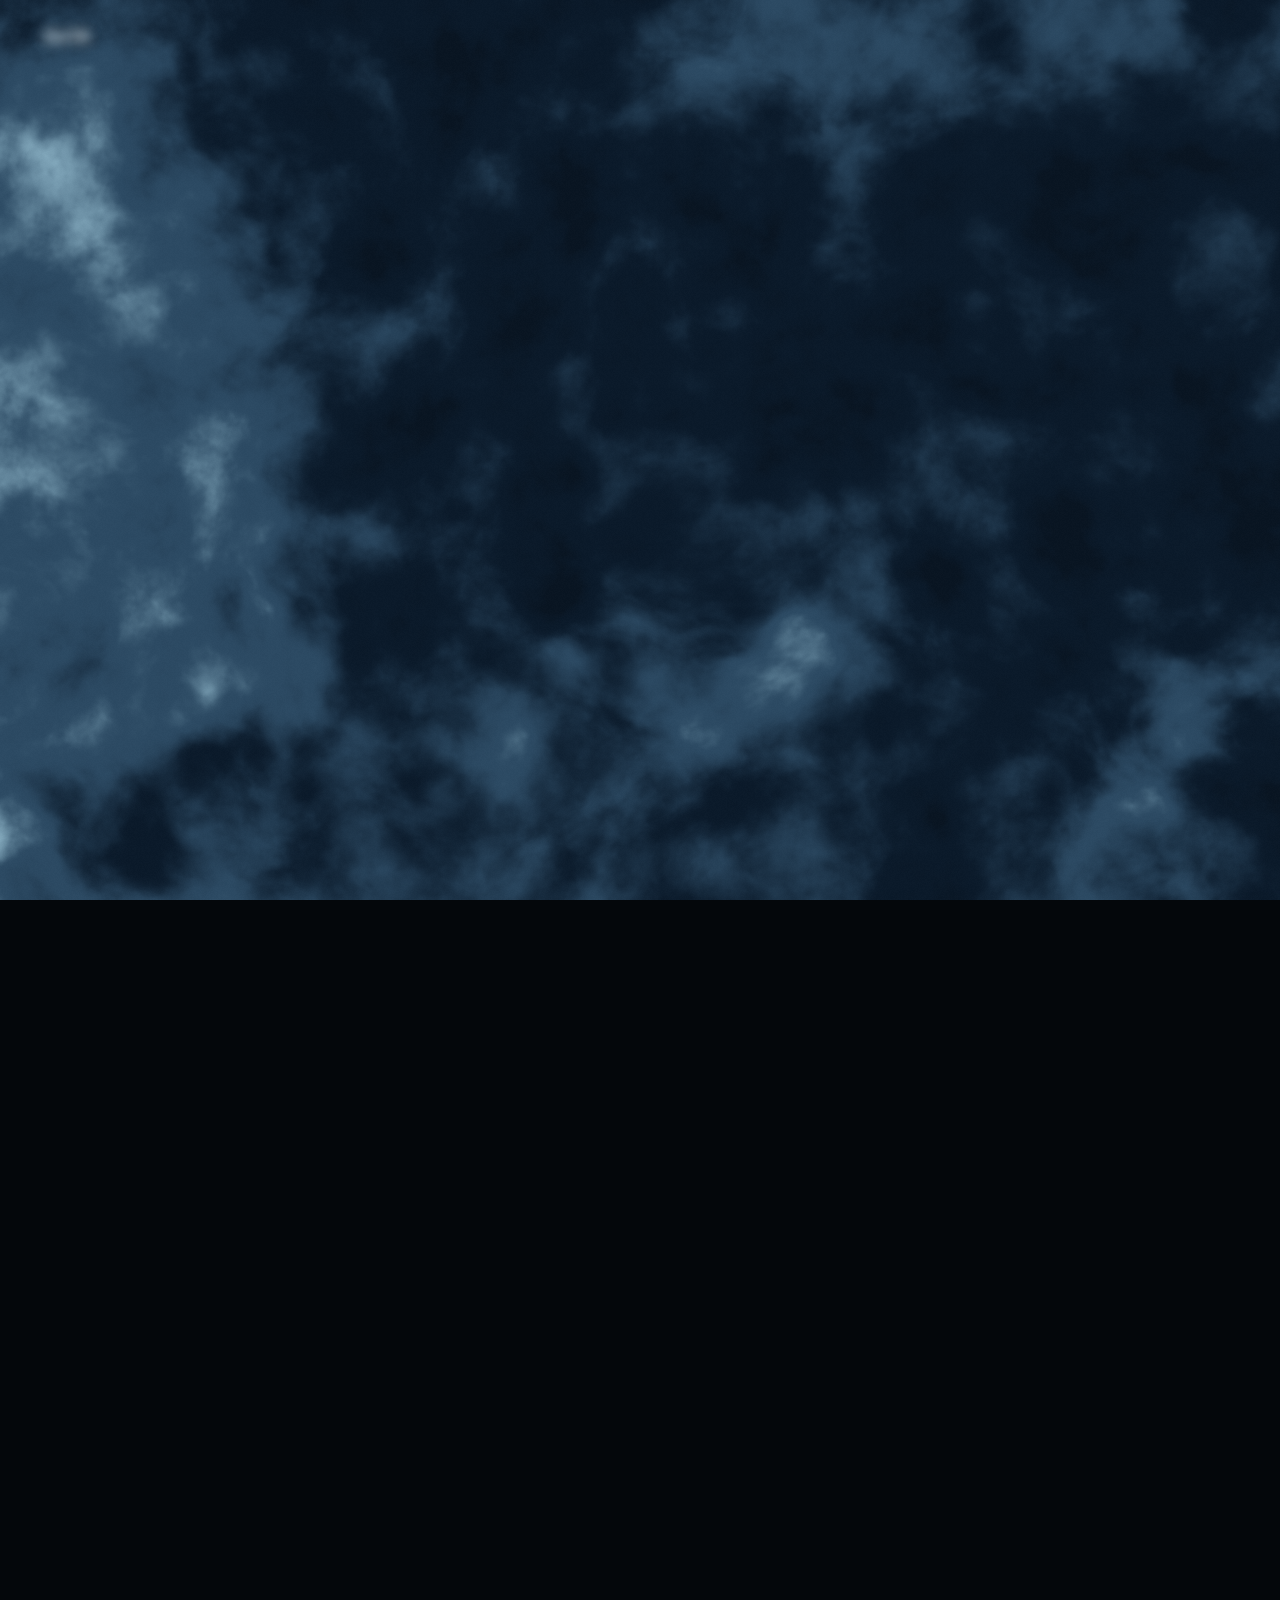
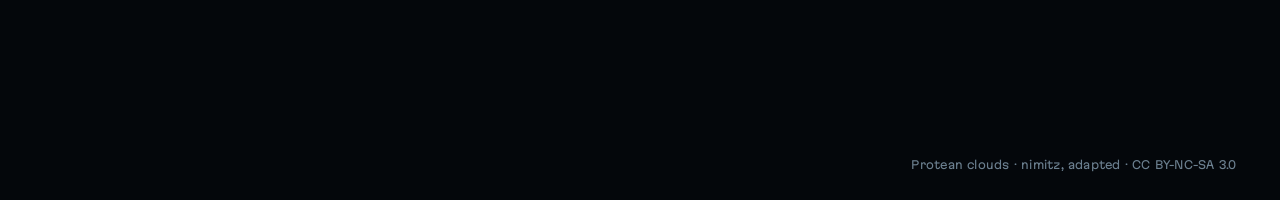
==== index.html @ 25c91f91 "Publish the 0x1A site Co-Authored-By: Claude Opus 5.5 <noreply@anthropic.com>" ====
<!doctype html>
<html lang="ru" data-i18n-title="doc.home">
<head>
<meta charset="utf-8">
<meta name="viewport" content="width=device-width, initial-scale=1">
<title>0x1A</title>
<meta name="description" content="0x1A. Danganronpa V3 на русском и ещё два проекта.">
<meta name="theme-color" content="#04070b">
<meta property="og:type" content="website">
<meta property="og:url" content="https://0x1a.cc/">
<meta property="og:locale" content="ru_RU">
<meta property="og:title" content="0x1A">
<meta property="og:description" content="Danganronpa V3 на русском и ещё два проекта.">
<meta property="og:image" content="https://0x1a.cc/media/og.jpg">
<meta property="og:image:width" content="1200">
<meta property="og:image:height" content="630">
<meta property="og:image:alt" content="0x1A">
<meta name="twitter:card" content="summary_large_image">
<link rel="icon" href="/favicon.svg" type="image/svg+xml">
<link rel="preload" href="/fonts/martian-grotesk.woff2" as="font" type="font/woff2" crossorigin>
<style>html{background:#04070b}body{visibility:hidden}</style>
<script>(function(d){d.classList.add("js");try{if(sessionStorage.getItem("0x1a.flood"))d.style.background="#142638"}catch(e){}setTimeout(function(){if(!window.__boot&&!document.hidden)d.classList.add("noboot")},7000)})(document.documentElement)</script>
  <script type="module" crossorigin src="/assets/home-L3CaAJYq.js"></script>
  <link rel="modulepreload" crossorigin href="/assets/main-Ez7JijkV.js">
  <link rel="modulepreload" crossorigin href="/assets/projects-DFNECDfy.js">
  <link rel="stylesheet" crossorigin href="/assets/main-BTXMD4eY.css">
  <link rel="stylesheet" crossorigin href="/assets/home-BWocNorL.css">
</head>
<body>
<canvas class="gl-canvas" id="gl" aria-hidden="true"></canvas>

<header class="hud hud--home">
  <a class="brand" href="/">0x1A</a>
  <nav class="nav" data-reveal>
    <a href="#projects" data-i18n="nav.projects">Проекты</a>
    <a href="#contact" data-i18n="nav.contact" data-contact>Связь</a>
    <div class="lang" role="group" aria-label="Язык" data-i18n-label="aria.lang"><button type="button" data-lang="ru">RU</button><i aria-hidden="true">/</i><button type="button" data-lang="en">EN</button></div>
  </nav>
</header>

<div class="page home">
  <div class="lead">
    <header class="mast">
      <h1 class="mast__id">
        <span class="mast__mark fogtext" data-fog="text" data-floor="0.62">0x1A</span>
      </h1>
      <div class="board">
        <p class="board__time" data-reveal><span class="odo" data-clock data-wake></span><span class="lbl" data-i18n="status.msk">МСК</span></p>
        <p class="board__line board__now" data-reveal><span class="lbl" data-i18n="status.now">Сейчас</span> <b data-i18n="status.task">редактура drv3ru</b></p>
        <p class="board__line board__last" data-reveal><span class="lbl" data-i18n="status.release">Релиз</span> <b data-i18n="status.release.v">2 октября</b></p>
      </div>
    </header>

    <main class="deck" id="projects">
      <h2 class="sr" id="idx-h" data-i18n="idx.h">Проекты</h2>
      <ol class="index" aria-labelledby="idx-h">
        <li class="entry entry--rel is-sel" data-default data-href="/drv3ru/" data-frames="title,trial,duel,silence" data-caps="strip.title,strip.trial,strip.duel,strip.silence" data-lede="p1.lede">
          <a class="entry__hit" href="/drv3ru/" aria-current="true" aria-label="01. Danganronpa V3 на русском. Перевод, бета 1" data-i18n-label="aria.entry.01">
            <span class="entry__meta" data-reveal><span class="no">01</span><span data-i18n="kind.translation">Перевод</span><span class="state" data-i18n="feature.state">Бета 1</span></span>
            <span class="entry__name" aria-hidden="true">
              <span class="entry__thin" data-reveal data-i18n="title.thin">Danganronpa V3</span>
              <span class="entry__fog fogtext" data-fog="text" data-floor="0.6" data-i18n="title.fog">на русском</span>
            </span>
          </a>
        </li>
        <li class="entry entry--veil" data-lede="veil.lede">
          <button class="entry__hit" type="button" tabindex="-1" aria-current="false" aria-label="02. Порт, в работе. Название пока скрыто" data-i18n-label="aria.entry.02">
            <span class="entry__meta" data-reveal><span class="no">02</span><span data-i18n="kind.port">Порт</span><span class="state" data-i18n="state.wip">В работе</span></span>
            <span class="entry__name" aria-hidden="true">
              <span class="ghost ghost--thin fogtext" data-fog="text" data-ghost="513" data-floor="0.3" data-alpha="0.55" style="--w: 7.2em"></span>
              <span class="ghost ghost--heavy fogtext" data-fog="text" data-ghost="2049" data-floor="0.34" data-alpha="0.75" style="--w: 4.4em"></span>
            </span>
          </button>
        </li>
        <li class="entry entry--veil" data-lede="veil.lede">
          <button class="entry__hit" type="button" tabindex="-1" aria-current="false" aria-label="03. Порт, в планах. Название пока скрыто" data-i18n-label="aria.entry.03">
            <span class="entry__meta" data-reveal><span class="no">03</span><span data-i18n="kind.port">Порт</span><span class="state" data-i18n="state.planned">В планах</span></span>
            <span class="entry__name" aria-hidden="true">
              <span class="ghost ghost--thin fogtext" data-fog="text" data-ghost="1187" data-floor="0.3" data-alpha="0.55" style="--w: 5.6em"></span>
              <span class="ghost ghost--heavy fogtext" data-fog="text" data-ghost="3301" data-floor="0.34" data-alpha="0.75" style="--w: 5em"></span>
            </span>
          </button>
        </li>
      </ol>

      <section class="view" aria-labelledby="idx-h">
        <p class="view__lede" data-reveal data-i18n="p1.lede" aria-live="polite">Перевёл текст, текстуры и надписи в роликах.</p>
        <span class="view__no fogtext" data-fog="text" data-floor="0.42" aria-hidden="true">01</span>
        <figure class="frame view__win" data-gl="cycle" data-fog="halo" data-pad="22" data-feather="64" data-floor="0.16">
          <img src="/media/title.webp" alt="Кадр из русской версии Danganronpa V3" data-i18n-alt="alt.frame" width="1600" height="900" draggable="false">
          <i class="view__fill" data-fog="fill" data-floor="0.12" data-alpha="0" data-feather="32"></i>
          <i class="frame__time" data-fog="line" data-floor="0.5"></i>
          <span class="view__title" aria-hidden="true">
            <span class="view__ghost ghost--thin fogtext" data-fog="text" data-ghost="513" data-floor="0.5" style="--w: 7.2em"></span>
            <span class="view__ghost ghost--heavy fogtext" data-fog="text" data-ghost="2049" data-floor="0.58" style="--w: 4.4em"></span>
          </span>
          <a class="view__link" href="/drv3ru/" tabindex="-1" aria-hidden="true"></a>
        </figure>
        <div class="view__foot">
          <p class="view__cap" data-reveal data-i18n="strip.title">Главное меню</p>
          <div class="actions view__act view__act--rel" data-reveal>
            <a class="btn" href="/drv3ru/#download" data-fog="hover"><span data-i18n="action.download">Скачать</span><span class="arr">→</span></a>
            <a class="more" href="/drv3ru/"><span data-i18n="action.more">Подробнее</span><span class="arr">→</span><i class="ul" data-fog="underline" data-fog-trigger=".more"></i></a>
          </div>
          <div class="actions view__act view__act--veil" hidden>
            <a class="more" href="https://t.me/zerox1a" target="_blank" rel="noopener"><span data-i18n="veil.go">Анонс в канале</span><span class="arr arr--ne">→</span><i class="ul" data-fog="underline" data-fog-trigger=".more"></i></a>
          </div>
        </div>
      </section>
    </main>

    <footer class="foot" id="contact">
      <span class="lbl" data-reveal data-i18n="contact.label">Связь</span>
      <a class="tg" href="https://t.me/zerox1a" target="_blank" rel="noopener" data-reveal>t.me/zerox1a<i class="ul" data-fog="underline" data-fog-trigger=".tg"></i></a>
      <button class="copy" type="button" data-copy="https://t.me/zerox1a" data-reveal data-i18n="contact.copy">Копировать</button>
      <span class="sign" data-reveal data-i18n="foot.sign">0x1A · 2026</span>
    </footer>
  </div>

  <section class="clouds">
    <p class="clouds__credit"><a href="https://www.shadertoy.com/view/3l23Rh" target="_blank" rel="noopener">Protean clouds</a> · nimitz, adapted · <a href="https://creativecommons.org/licenses/by-nc-sa/3.0/" target="_blank" rel="noopener license">CC BY-NC-SA 3.0</a></p>
  </section>
</div>

</body>
</html>
---- assets/main-BTXMD4eY.css ----
@font-face{font-family:Martian Grotesk;src:url(/fonts/martian-grotesk.woff2)format("woff2");font-weight:100 1000;font-stretch:75% 200%;font-display:swap}:root{--ink:#04070b;--deep:#0b1a2a;--steel:#2c4a63;--ice:#8fb6c9;--frost:#dce8ee;--text:#dce8ee;--muted:#8597a4;--dim:#6b7f8f;--dim-line:#4f6170;--num:#5e85a3;--line:#8fb6c929;--ease:cubic-bezier(.22, .61, .36, 1);--wrap:calc(1680 * var(--u));--edge:max(var(--gut), calc((100% - var(--wrap)) / 2 + var(--gut)));--gut:clamp(20px, 3.4vw, 48px);--head:72px;--u:clamp(1px, min(calc(100svh / 1180), calc(100vw / 1900)), 1.4px)}*{box-sizing:border-box}html{background:var(--ink);color:var(--text);-webkit-font-smoothing:antialiased;text-rendering:optimizelegibility;font-family:Martian Grotesk,system-ui,-apple-system,BlinkMacSystemFont,Segoe UI,Roboto,Noto Sans,Ubuntu,Cantarell,Helvetica Neue,sans-serif;font-weight:400}html body{visibility:visible;min-height:100svh;margin:0}::selection{color:var(--frost);background:#8fb6c952}a{color:inherit;text-decoration:none}button{font:inherit;color:inherit;cursor:pointer;background:0 0;border:0;padding:0}img{max-width:100%;display:block}:focus-visible{outline:1px solid var(--ice);outline-offset:4px}[hidden]{display:none!important}.sr{clip:rect(0 0 0 0);white-space:nowrap;border:0;width:1px;height:1px;margin:-1px;padding:0;position:absolute;overflow:hidden}.gl-canvas{z-index:0;pointer-events:none;opacity:0;width:100%;height:100%;transition:opacity .7s var(--ease);display:none;position:fixed;top:0;bottom:0;left:0;right:0}html.gl .gl-canvas{display:block}html.gl-live .gl-canvas{opacity:1}.page{z-index:1;position:relative;overflow-x:clip}.fogtext{color:var(--ice);white-space:nowrap;margin:-.16em -.06em;padding:.16em .06em}html.js .fogtext{color:#0000}html.gl [data-gl]>img{opacity:0}html.noboot [data-reveal]{opacity:1!important}html:-webkit-any(.nogl,.noboot) .fogtext{color:var(--ice)}html:is(.nogl,.noboot) .fogtext{color:var(--ice)}html:-webkit-any(.nogl,.noboot) [data-gl]>img{opacity:1}html:is(.nogl,.noboot) [data-gl]>img{opacity:1}html:-webkit-any(.nogl,.noboot) .ghost{filter:blur(.1em);background:linear-gradient(#8fb6c92e,#8fb6c92e) 0/100% .55em no-repeat}html:is(.nogl,.noboot) .ghost{filter:blur(.1em);background:linear-gradient(#8fb6c92e,#8fb6c92e) 0/100% .55em no-repeat}.hud{z-index:10;height:var(--head);padding:0 var(--edge);letter-spacing:.01em;grid-template-columns:1fr auto 1fr;align-items:center;column-gap:28px;font-size:13px;display:grid;position:fixed;top:0;bottom:auto;left:0;right:0}.hud:before{content:"";z-index:-1;pointer-events:none;background:linear-gradient(var(--ink) 0, var(--ink) calc(100% - 46px), #04070b00);position:absolute;top:0;bottom:-46px;left:0;right:0}.brand{letter-spacing:0;justify-self:start;font-size:17px;font-weight:600}.status{color:var(--muted);align-items:baseline;gap:22px;display:flex}.status b{color:var(--text);font-weight:500}.status .lbl{color:var(--dim);margin-right:8px}.nav{justify-self:end;align-items:baseline;gap:26px;display:flex}.nav a{color:var(--muted);transition:color .4s var(--ease)}.nav a:hover,.nav a[aria-current=page]{color:var(--text)}.lang{color:var(--dim);gap:2px;display:flex}.lang button{transition:color .4s var(--ease);padding:4px 3px}.lang button[aria-pressed=true],.lang button:hover{color:var(--text)}.lang i{color:var(--dim-line);font-style:normal}.odo{color:var(--text);font-weight:500;display:inline-flex}.odo .d{text-align:center;width:.66em;height:1.25em;display:inline-block;overflow:hidden}.odo .d>span{transition:transform .7s var(--ease);flex-direction:column;line-height:1.25em;display:flex}.odo .sep{text-align:center;width:.34em;color:var(--dim-line)}.ul,.rule{pointer-events:none;height:1px;position:absolute;bottom:0;left:0;right:0}html:not(.gl) :-webkit-any(.rule,.frame__time){background:var(--line)}html:not(.gl) :is(.rule,.frame__time){background:var(--line)}.r-sec,.foot{scroll-margin-top:90px}.kicker{color:var(--muted);align-items:baseline;gap:18px;margin:0 0 14px;font-size:13px;display:flex}.kicker .kno{color:var(--num);font-weight:500}.state{color:var(--ice)}.entry__meta{color:var(--muted);align-items:baseline;gap:14px;margin-bottom:10px;font-size:13px;display:flex}.entry__meta .no{color:var(--num);font-weight:500}.entry .state{color:var(--dim);transition:color .5s var(--ease)}.entry.is-sel .state{color:var(--ice)}.ghost--thin{font-weight:200}.ghost--heavy{font-weight:900}.title{letter-spacing:-.02em;margin:0;font-weight:400;line-height:.96}.title>span{width:max-content;display:block}.t-thin{color:var(--frost);font-weight:150}.t-fog{font-weight:900}.frame{aspect-ratio:16/9;margin:0;position:relative}.frame img{object-fit:cover;pointer-events:none;-webkit-user-select:none;user-select:none;-webkit-user-drag:none;width:100%;height:100%;position:absolute;top:0;bottom:0;left:0;right:0}.actions{flex-wrap:wrap;align-items:center;gap:28px;display:flex}.btn{color:var(--text);align-items:center;gap:14px;padding:16px 26px;font-size:15px;font-weight:500;line-height:1;transition:color .14s linear 50ms;display:inline-flex;position:relative;box-shadow:inset 0 0 0 1px #8fb6c952}.btn:not(:hover){transition-delay:20ms}.btn .arr{transition:transform .45s var(--ease);display:inline-block}.btn:hover{color:var(--ink)}.btn:focus-visible{color:var(--ink)}.btn:hover .arr{transform:translate(4px)}html:not(.gl) .btn:-webkit-any(:hover,:focus-visible){background:var(--ice)}html:not(.gl) .btn:is(:hover,:focus-visible){background:var(--ice)}.arr--ne{display:inline-block;transform:rotate(-45deg)}.btn:hover .arr--ne,a:hover>.arr--ne{transform:translate(3px,-3px)rotate(-45deg)}.more{color:var(--text);gap:10px;padding:6px 0;font-size:15px;display:inline-flex;position:relative}.more .arr{transition:transform .45s var(--ease)}.more:hover .arr:not(.arr--ne){transform:translate(4px)}html:not(.gl) .more{box-shadow:inset 0 -1px 0 var(--steel)}.foot{width:100%;max-width:var(--wrap);padding:22px var(--gut) 28px;align-items:baseline;gap:26px;margin:0 auto;display:flex}.foot .lbl{color:var(--dim);font-size:13px}.tg{padding-bottom:6px;font-size:clamp(22px,2vw,28px);font-weight:300;position:relative}html:not(.gl) .tg{box-shadow:inset 0 -1px 0 var(--steel)}.copy{color:var(--muted);transition:color .4s var(--ease);font-size:13px}.copy:hover{color:var(--text)}.foot .sign{color:var(--dim);margin-left:auto;font-size:12px}html.js [data-reveal]{opacity:0}@media (max-width:860px){.hud{grid-template-columns:auto 1fr}.status{display:none}.nav{gap:18px}.foot{flex-wrap:wrap;row-gap:10px}.foot .sign{width:100%;margin-left:0}}.page>*,.lead>*{transition:opacity .8s var(--ease)}html.disc .page>:not(.lead),html.disc .lead>:not(.mast){opacity:0;pointer-events:none}html.lenis,html.lenis body{height:auto}.lenis:not(.lenis-autoToggle).lenis-stopped{overflow:clip}.lenis [data-lenis-prevent],.lenis [data-lenis-prevent-wheel],.lenis [data-lenis-prevent-touch],.lenis [data-lenis-prevent-vertical],.lenis [data-lenis-prevent-horizontal]{overscroll-behavior:contain}.lenis.lenis-smooth iframe{pointer-events:none}.lenis.lenis-autoToggle{transition-behavior:allow-discrete;transition-property:overflow;transition-duration:1ms}
---- assets/home-BWocNorL.css ----
.home{--id:clamp(64px, min(7.8vw, 13svh), calc(128 * var(--u)));--name:clamp(28px, min(3.9vw, 7svh), calc(64 * var(--u)));--win:clamp(300px, min(44vw, calc((100svh - 360px) * 1.7778)), calc(760 * var(--u)));flex-direction:column;min-height:100svh;display:flex}.hud--home .nav{grid-column:3}.hud--home .brand{opacity:0;filter:blur(6px);pointer-events:none;transition:opacity .6s var(--ease), filter .6s var(--ease)}html.handoff .hud--home .brand{opacity:1;filter:none;pointer-events:auto}.hud--home .brand:focus-visible{opacity:1;filter:none;pointer-events:auto}.hud--home:before{opacity:0;transition:opacity .5s var(--ease)}html.handoff .hud--home:before{opacity:1}.mast{width:100%;max-width:var(--wrap);padding:calc(var(--head) + clamp(10px, 2.6svh, calc(28 * var(--u)))) var(--gut) 0;grid-template-columns:minmax(0,1fr) auto;align-items:end;column-gap:32px;margin:0 auto;display:grid}.mast__id{align-items:baseline;gap:calc(var(--id) * .24);min-width:0;margin:0;font-weight:400;display:flex}.mast__mark{font-size:var(--id);letter-spacing:-.02em;font-weight:900;line-height:.84}.mast__mark.is-spelled{font-size:calc(var(--id) * .66);letter-spacing:0}.board{text-align:right;justify-items:end;gap:2px;display:grid}.board p{margin:0}.board__time{font-size:clamp(28px, 4.4svh, calc(44 * var(--u)));color:var(--frost);align-items:baseline;gap:10px;font-weight:200;line-height:1.1;display:flex}.board__time .odo{color:var(--frost);font-weight:200}.board__time .lbl{font-size:calc(13 * var(--u));color:var(--dim);font-weight:400}.board__line{font-size:calc(15 * var(--u));color:var(--muted);line-height:1.45}.board__line .lbl{color:var(--dim)}.board__line b{color:var(--text);font-weight:500}.deck{width:100%;max-width:var(--wrap);margin:clamp(48px, 8svh, calc(96 * var(--u))) auto 0;padding:0 var(--gut);grid-template-columns:minmax(0, 1fr) var(--win);column-gap:clamp(32px, 4.4vw, calc(72 * var(--u)));align-items:start;display:grid}.home .entry__meta{font-size:calc(13 * var(--u));margin-bottom:calc(10 * var(--u))}.index{align-content:start;row-gap:clamp(26px, 4svh, calc(44 * var(--u)));min-width:0;margin:0;padding:0;list-style:none;display:grid;container-type:inline-size}.entry__hit{text-align:left;cursor:pointer;width:100%;display:block}.entry--veil .entry__hit{cursor:default}.entry__name{font-size:min(var(--name), calc(100cqi / 9.4));letter-spacing:-.02em;transition:transform .6s var(--ease);line-height:.96;display:block}.entry.is-sel .entry__name{transform:translate(10px)}.entry__name>span{width:max-content;max-width:100%;display:block}.entry__thin{color:var(--dim);transition:color .5s var(--ease);font-weight:150}.entry.is-sel .entry__thin{color:var(--frost)}.entry__fog{font-weight:900}.entry__name>.ghost{width:min(var(--w), 100%);height:1.6em;margin-block-start:-.32em;margin-block-end:-.32em}.view{grid-template-columns:minmax(0,1fr) auto;grid-template-areas:"lede no""win win""foot foot";align-items:end;min-width:0;display:grid}.view__lede{max-width:30em;min-height:3em;font-size:clamp(15px, 1.12vw, calc(17 * var(--u)));color:var(--text);text-wrap:balance;grid-area:lede;margin:0 24px 0 0;line-height:1.5}.view__no{font-size:calc(var(--id) * .96);letter-spacing:-.04em;margin-right:-.04em;grid-area:no;justify-self:end;margin-block-start:-.08em;margin-block-end:-.08em;padding-block-start:.08em;padding-block-end:.08em;font-weight:900;line-height:.8}.view__win{margin:calc(16 * var(--u)) 0 0;grid-area:win}.view__fill{pointer-events:none;position:absolute;top:0;bottom:0;left:0;right:0}.view .frame__time{pointer-events:none;height:1px;position:absolute;bottom:-12px;left:0;right:0}.view__title{pointer-events:none;font-size:calc(var(--win) * .13);letter-spacing:-.02em;justify-items:center;line-height:.96;display:grid;position:absolute;top:50%;left:7%;right:7%;transform:translateY(-50%)}.view__ghost{width:min(var(--w), 100%);height:1.6em;margin-block-start:-.32em;margin-block-end:-.32em;display:block}.view__link{z-index:1;position:absolute;top:0;bottom:0;left:0;right:0}.view.is-veil .view__link{pointer-events:none}.view__foot{min-height:calc(47 * var(--u));margin-top:calc(22 * var(--u));grid-area:foot;justify-content:space-between;align-items:center;gap:24px;display:flex}.view__cap{font-size:calc(14 * var(--u));color:var(--muted);margin:0;font-weight:300;line-height:1.5}.view__act{justify-content:flex-end}.home .foot{margin-top:auto;padding-top:calc(4px + clamp(24px,4svh,64px))}.lead{flex-direction:column;min-height:100svh;display:flex}.clouds{height:100svh;position:relative}html.handoff.sky-deep .hud--home:before{opacity:0}html.nogl .clouds{display:none}.clouds__credit{right:var(--edge);letter-spacing:.02em;color:var(--dim);font-size:11px;position:absolute;bottom:18px}.clouds__credit a{transition:color .4s var(--ease)}.clouds__credit a:hover{color:var(--ice)}.clouds__credit a:focus-visible{color:var(--ice)}html:-webkit-any(.nogl,.noboot) .view__ghost{filter:blur(.1em);background:linear-gradient(#8fb6c92e,#8fb6c92e) 0/100% .55em no-repeat}html:is(.nogl,.noboot) .view__ghost{filter:blur(.1em);background:linear-gradient(#8fb6c92e,#8fb6c92e) 0/100% .55em no-repeat}html:-webkit-any(.nogl,.noboot) .view:not(.is-veil) .view__title{visibility:hidden}html:is(.nogl,.noboot) .view:not(.is-veil) .view__title{visibility:hidden}html:-webkit-any(.nogl,.noboot) .view.is-veil .view__win{background:var(--deep)}html:is(.nogl,.noboot) .view.is-veil .view__win{background:var(--deep)}html:-webkit-any(.nogl,.noboot) .view.is-veil .view__win>img{opacity:0}html:is(.nogl,.noboot) .view.is-veil .view__win>img{opacity:0}.index:has(>li:nth-child(5)){row-gap:14px}.index:has(>li:nth-child(5)) .entry__name{font-size:calc(min(var(--name), calc(100cqi / 9.4)) * .6)}.index:has(>li:nth-child(5)) .entry__name>span{vertical-align:bottom;margin-right:.3em;display:inline-block}.index:has(>li:nth-child(5)) .ghost--thin{display:none}.deck:has(.index>li:nth-child(5)) .view{top:calc(var(--head) + 16px);position:sticky}@media (min-width:861px) and (max-height:920px){.home{--name:clamp(28px, min(3.9vw, 6.2svh), 64px);--win:clamp(300px, min(44vw, calc((100svh - 440px) * 1.7778)), 760px)}.deck{margin-top:28px}.index{row-gap:18px}.home .foot{padding-top:12px}.board__line{font-size:14px}.view__act .btn{padding:13px 20px}.view__foot{min-height:41px;margin-top:16px}.view__lede{font-size:15px}}@media (max-width:860px){.home{--id:clamp(56px, 19.5vw, 88px);--name:clamp(26px, 8.6vw, 40px)}.hud--home .nav{grid-column:2}.mast{padding-top:calc(var(--head) + 16px);grid-template-columns:minmax(0,1fr) auto;grid-template-areas:"mark time""now now""last last";row-gap:6px}.mast__id,.board{display:contents}.mast__mark{grid-area:mark;justify-self:start}.board__time{grid-area:time;place-self:start end;margin-top:6px;font-size:26px;font-weight:250}.board__time .lbl{font-size:11px}.board__now{text-align:left;grid-area:now;justify-self:start;margin-top:10px;font-size:13px}.board__last{text-align:left;grid-area:last;justify-self:start;font-size:13px}.deck{grid-template-columns:minmax(0,1fr);row-gap:28px;margin-top:36px}.index{row-gap:18px}.entry__thin{font-weight:200}.view{grid-template-columns:minmax(0,1fr) auto;grid-template-areas:"cap no""win win""lede lede""act act"}.view__foot{display:contents}.view__cap{grid-area:cap;align-self:end}.view__act{grid-area:act;justify-content:flex-start;margin-top:20px}.view__no{font-size:calc(var(--id) * .8)}.view__win{margin-top:12px}.view__title{font-size:calc((100vw - 2 * var(--gut)) * .13)}.view__lede{max-width:none;min-height:4.5em;margin:18px 0 0}}
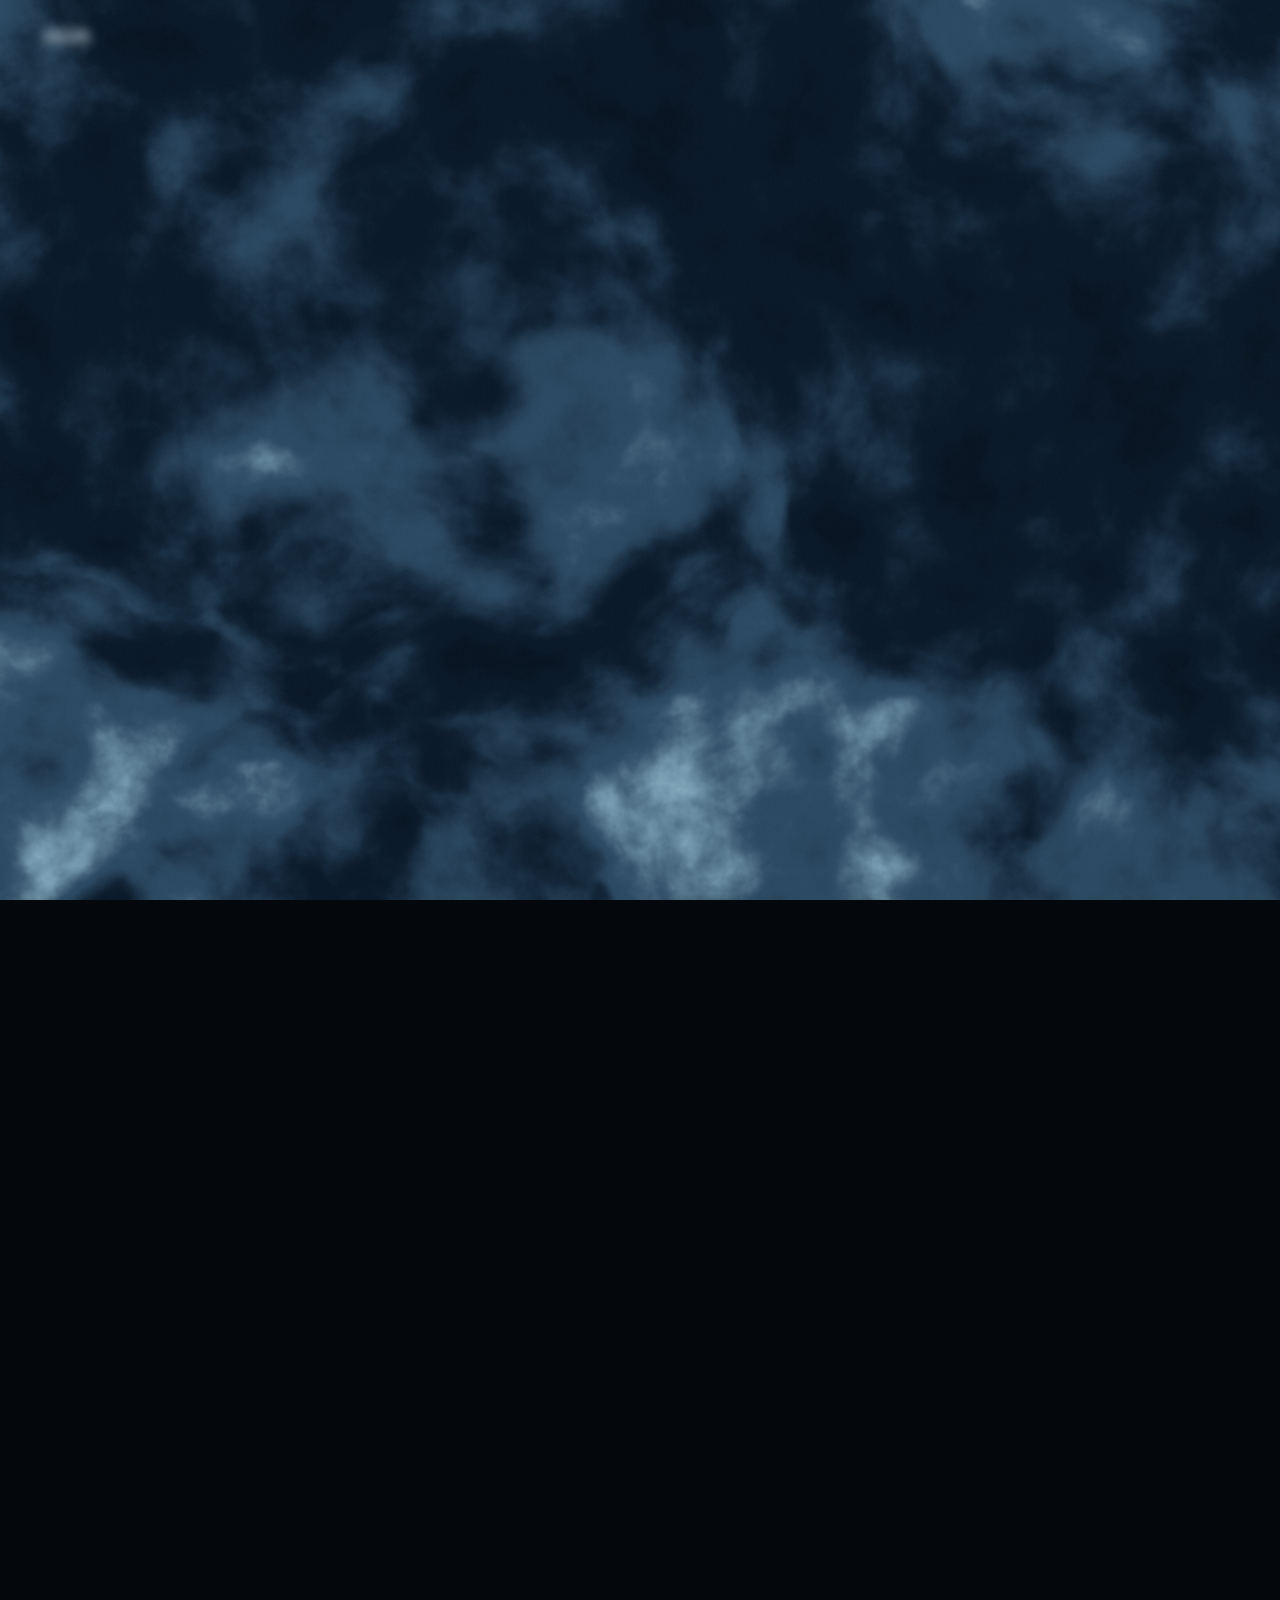
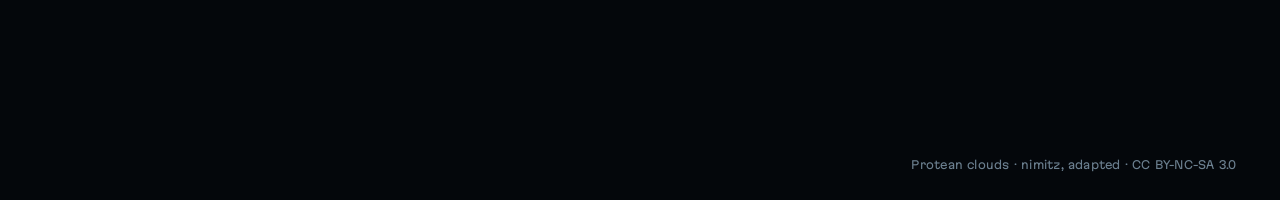
==== commit 8dcff6d0: "Search setup: titles, descriptions, JSON-LD, sitemap, robots, icons, static Russian text Co-Authored" ====
--- a/index.html
+++ b/index.html
@@ -3,10 +3,13 @@
 <head>
 <meta charset="utf-8">
 <meta name="viewport" content="width=device-width, initial-scale=1">
-<title>0x1A</title>
-<meta name="description" content="0x1A. Danganronpa V3 на русском и ещё два проекта.">
+<title>0x1A: переводы и порты игр</title>
+<meta name="description" content="0x1A делает переводы и порты игр. Первый проект: Danganronpa V3 на русском для Nintendo Switch и эмуляторов.">
+<meta name="keywords" content="0x1A, переводы игр, порты игр, Danganronpa V3 на русском">
+<link rel="canonical" href="https://0x1a.cc/">
 <meta name="theme-color" content="#04070b">
 <meta property="og:type" content="website">
+<meta property="og:site_name" content="0x1A">
 <meta property="og:url" content="https://0x1a.cc/">
 <meta property="og:locale" content="ru_RU">
 <meta property="og:title" content="0x1A">
@@ -17,12 +20,32 @@
 <meta property="og:image:alt" content="0x1A">
 <meta name="twitter:card" content="summary_large_image">
 <link rel="icon" href="/favicon.svg" type="image/svg+xml">
+<link rel="icon" href="/favicon.ico" sizes="48x48">
+<link rel="icon" href="/favicon-120.png" type="image/png" sizes="120x120">
+<link rel="apple-touch-icon" href="/apple-touch-icon.png">
 <link rel="preload" href="/fonts/martian-grotesk.woff2" as="font" type="font/woff2" crossorigin>
+<script type="application/ld+json">
+{
+  "@context": "https://schema.org",
+  "@type": "WebSite",
+  "name": "0x1A",
+  "url": "https://0x1a.cc/",
+  "inLanguage": ["ru", "en"],
+  "description": "Переводы и порты игр. Первый проект: Danganronpa V3 на русском.",
+  "publisher": {
+    "@type": "Organization",
+    "name": "0x1A",
+    "url": "https://0x1a.cc/",
+    "logo": "https://0x1a.cc/icon-512.png",
+    "sameAs": ["https://t.me/zerox1a"]
+  }
+}
+</script>
 <style>html{background:#04070b}body{visibility:hidden}</style>
-<script>(function(d){d.classList.add("js");try{if(sessionStorage.getItem("0x1a.flood"))d.style.background="#142638"}catch(e){}setTimeout(function(){if(!window.__boot&&!document.hidden)d.classList.add("noboot")},7000)})(document.documentElement)</script>
-  <script type="module" crossorigin src="/assets/home-L3CaAJYq.js"></script>
-  <link rel="modulepreload" crossorigin href="/assets/main-Ez7JijkV.js">
-  <link rel="modulepreload" crossorigin href="/assets/projects-DFNECDfy.js">
+<script>(function(d){d.classList.add("js");try{if(sessionStorage.getItem("0x1a.flood"))d.style.background="#142638"}catch(e){}function nb(){if(!window.__boot)d.classList.add("noboot")}function chk(){if(window.__boot)return;if(!document.hidden)return nb();document.addEventListener("visibilitychange",function v(){if(document.hidden)return;document.removeEventListener("visibilitychange",v);setTimeout(chk,1500)})}setTimeout(chk,7000);addEventListener("error",function(e){var s=e.target;if(s&&s.tagName==="SCRIPT"&&/\/assets\//.test(s.src||"")||/\/assets\/[^\/]+\.js/.test(e.filename||""))nb()},true)})(document.documentElement)</script>
+  <script type="module" crossorigin src="/assets/home-C3k9jcXA.js"></script>
+  <link rel="modulepreload" crossorigin href="/assets/main-CIxY0Mnr.js">
+  <link rel="modulepreload" crossorigin href="/assets/projects-BY0zj5tD.js">
   <link rel="stylesheet" crossorigin href="/assets/main-BTXMD4eY.css">
   <link rel="stylesheet" crossorigin href="/assets/home-BWocNorL.css">
 </head>
@@ -84,10 +107,10 @@
       </ol>
 
       <section class="view" aria-labelledby="idx-h">
-        <p class="view__lede" data-reveal data-i18n="p1.lede" aria-live="polite">Перевёл текст, текстуры и надписи в роликах.</p>
+        <p class="view__lede" data-reveal data-i18n="p1.lede" aria-live="polite">Переведено практически всё.</p>
         <span class="view__no fogtext" data-fog="text" data-floor="0.42" aria-hidden="true">01</span>
         <figure class="frame view__win" data-gl="cycle" data-fog="halo" data-pad="22" data-feather="64" data-floor="0.16">
-          <img src="/media/title.webp" alt="Кадр из русской версии Danganronpa V3" data-i18n-alt="alt.frame" width="1600" height="900" draggable="false">
+          <img src="/media/title.webp" alt="Кадр из русской версии Danganronpa V3: Killing Harmony" data-i18n-alt="alt.frame" width="1600" height="900" draggable="false">
           <i class="view__fill" data-fog="fill" data-floor="0.12" data-alpha="0" data-feather="32"></i>
           <i class="frame__time" data-fog="line" data-floor="0.5"></i>
           <span class="view__title" aria-hidden="true">
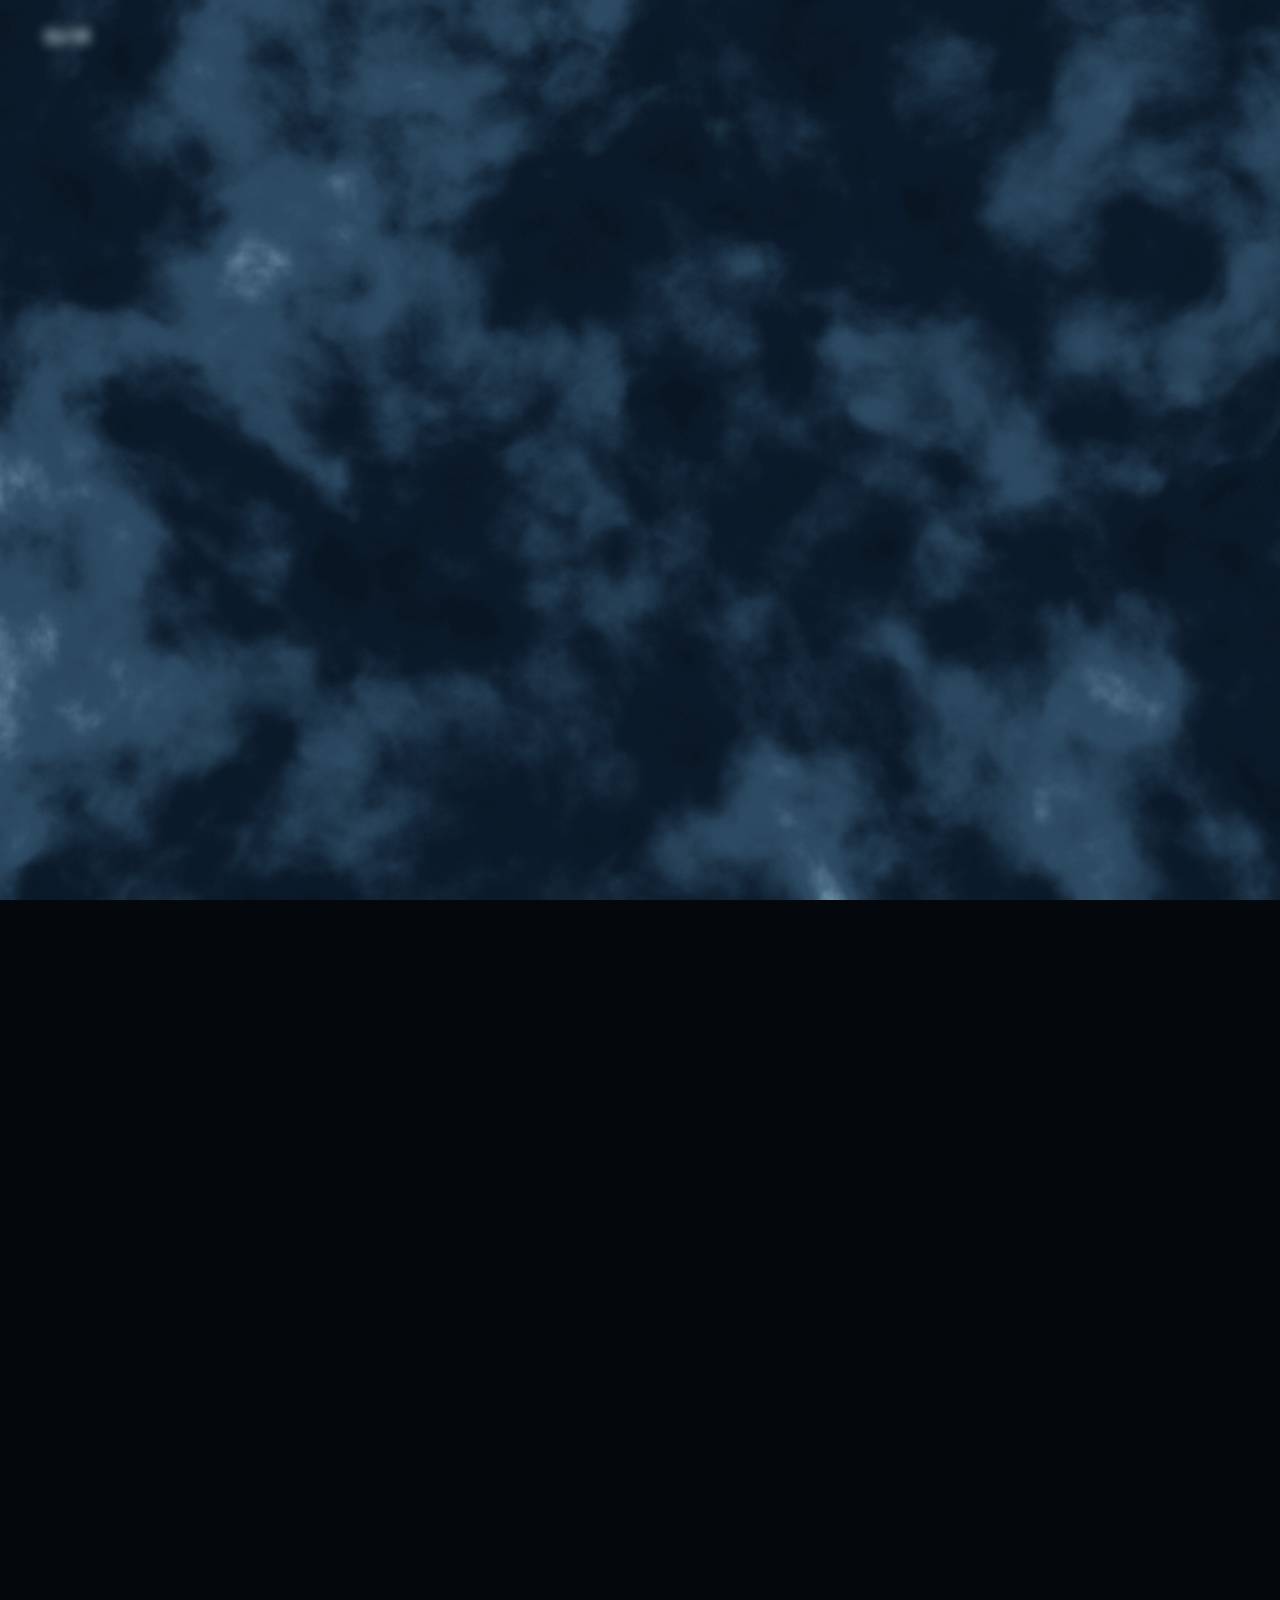
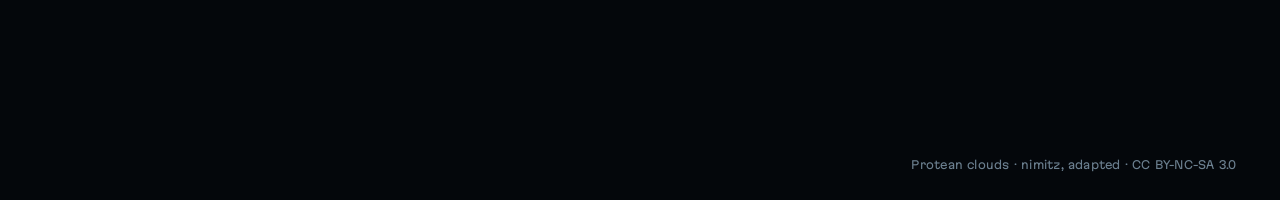
==== commit 96ed4dd3: "Drop the word pairs beside the comparison and the KIP line Co-Authored-By: Claude Opus 5.5 <noreply@" ====
--- a/index.html
+++ b/index.html
@@ -43,9 +43,9 @@
 </script>
 <style>html{background:#04070b}body{visibility:hidden}</style>
 <script>(function(d){d.classList.add("js");try{if(sessionStorage.getItem("0x1a.flood"))d.style.background="#142638"}catch(e){}function nb(){if(!window.__boot)d.classList.add("noboot")}function chk(){if(window.__boot)return;if(!document.hidden)return nb();document.addEventListener("visibilitychange",function v(){if(document.hidden)return;document.removeEventListener("visibilitychange",v);setTimeout(chk,1500)})}setTimeout(chk,7000);addEventListener("error",function(e){var s=e.target;if(s&&s.tagName==="SCRIPT"&&/\/assets\//.test(s.src||"")||/\/assets\/[^\/]+\.js/.test(e.filename||""))nb()},true)})(document.documentElement)</script>
-  <script type="module" crossorigin src="/assets/home-C3k9jcXA.js"></script>
-  <link rel="modulepreload" crossorigin href="/assets/main-CIxY0Mnr.js">
-  <link rel="modulepreload" crossorigin href="/assets/projects-BY0zj5tD.js">
+  <script type="module" crossorigin src="/assets/home-rdp-ErPm.js"></script>
+  <link rel="modulepreload" crossorigin href="/assets/main-CjyvjHkS.js">
+  <link rel="modulepreload" crossorigin href="/assets/projects-CtAviFHB.js">
   <link rel="stylesheet" crossorigin href="/assets/main-BTXMD4eY.css">
   <link rel="stylesheet" crossorigin href="/assets/home-BWocNorL.css">
 </head>
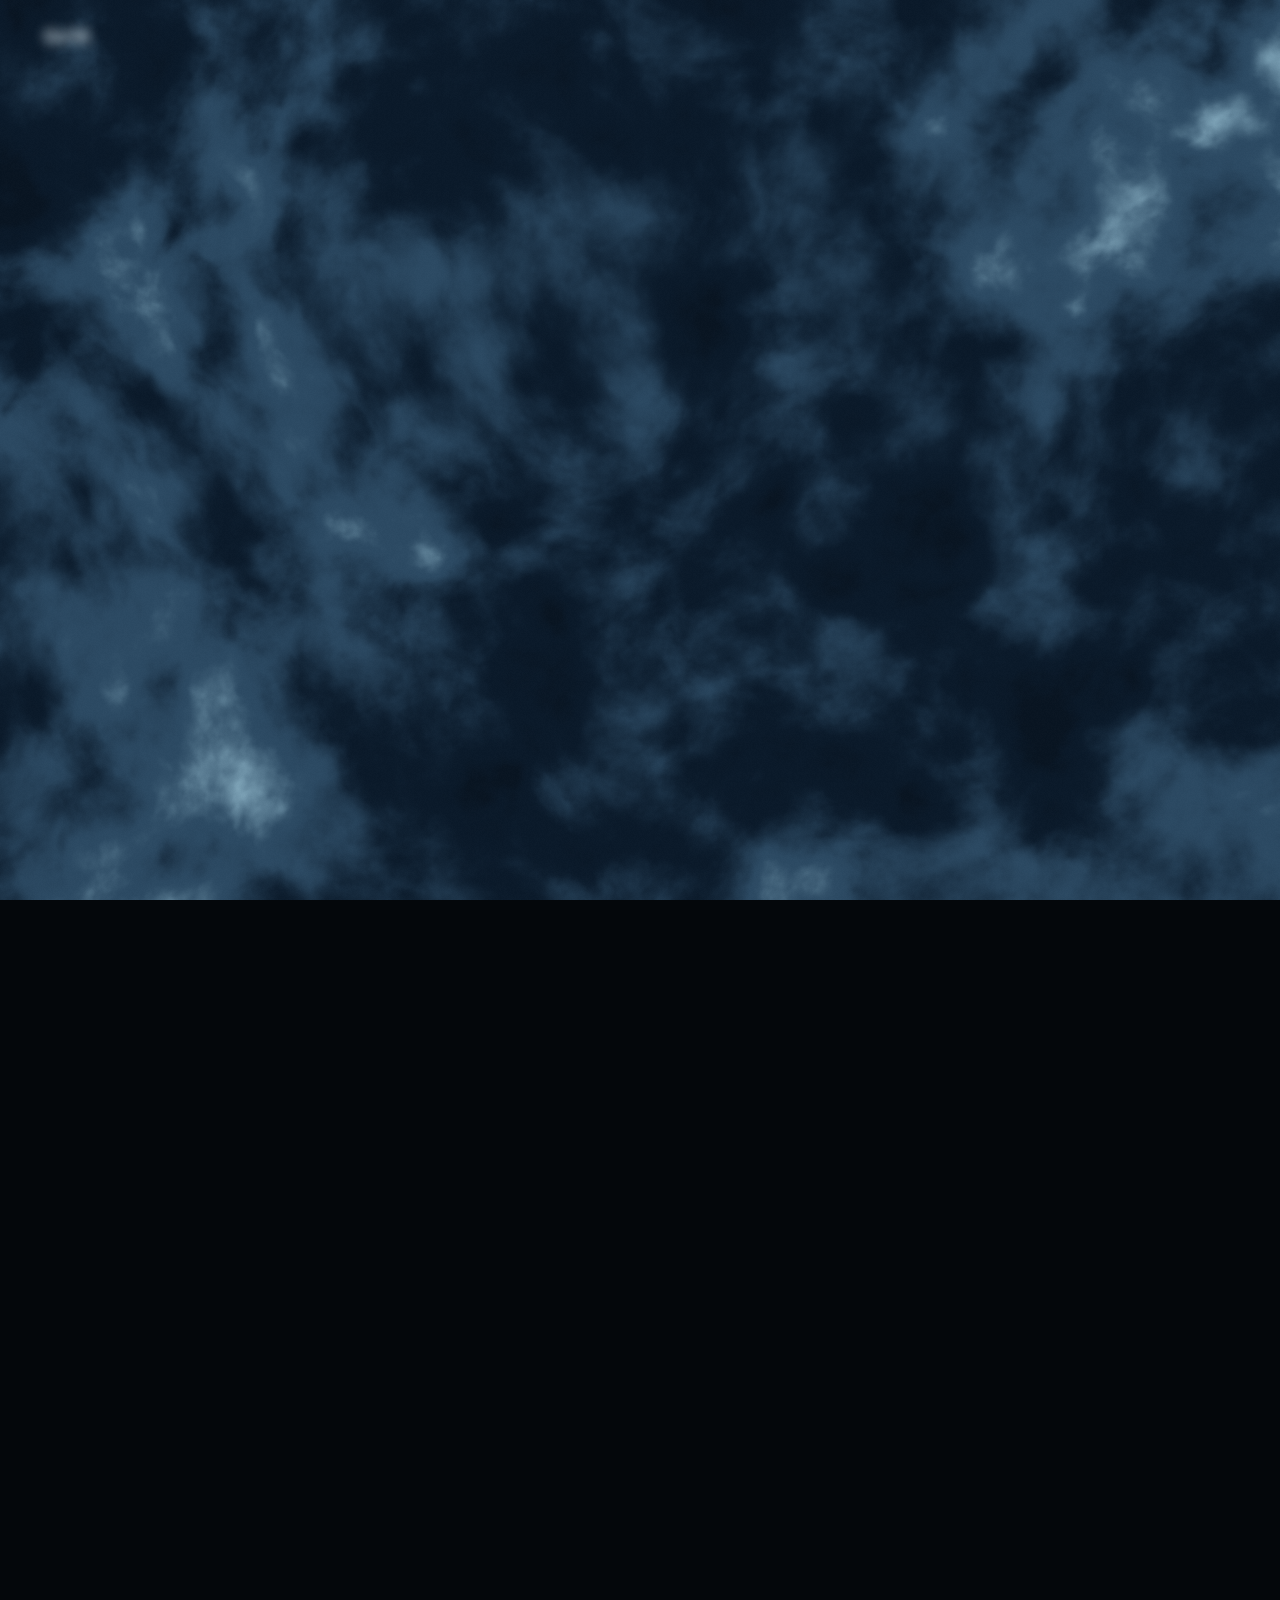
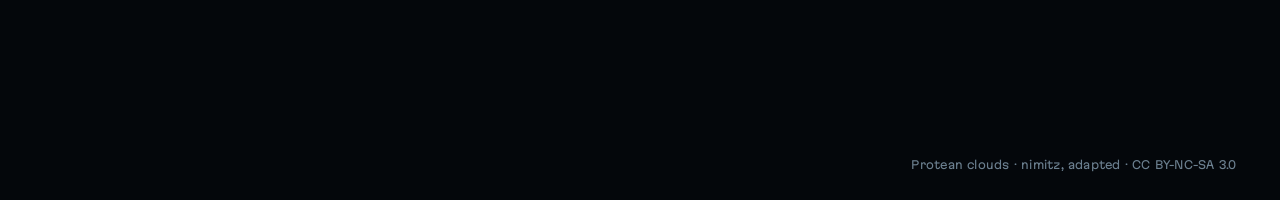
==== commit e73f4279: "drv3ru beta 2: new downloads, sizes, hashes, version and date Co-Authored-By: Claude Opus 5.5 <norep" ====
--- a/index.html
+++ b/index.html
@@ -43,9 +43,9 @@
 </script>
 <style>html{background:#04070b}body{visibility:hidden}</style>
 <script>(function(d){d.classList.add("js");try{if(sessionStorage.getItem("0x1a.flood"))d.style.background="#142638"}catch(e){}function nb(){if(!window.__boot)d.classList.add("noboot")}function chk(){if(window.__boot)return;if(!document.hidden)return nb();document.addEventListener("visibilitychange",function v(){if(document.hidden)return;document.removeEventListener("visibilitychange",v);setTimeout(chk,1500)})}setTimeout(chk,7000);addEventListener("error",function(e){var s=e.target;if(s&&s.tagName==="SCRIPT"&&/\/assets\//.test(s.src||"")||/\/assets\/[^\/]+\.js/.test(e.filename||""))nb()},true)})(document.documentElement)</script>
-  <script type="module" crossorigin src="/assets/home-rdp-ErPm.js"></script>
-  <link rel="modulepreload" crossorigin href="/assets/main-CjyvjHkS.js">
-  <link rel="modulepreload" crossorigin href="/assets/projects-CtAviFHB.js">
+  <script type="module" crossorigin src="/assets/home-C2VTDM-_.js"></script>
+  <link rel="modulepreload" crossorigin href="/assets/main-Dy-m-MPh.js">
+  <link rel="modulepreload" crossorigin href="/assets/projects-Cs09A8gr.js">
   <link rel="stylesheet" crossorigin href="/assets/main-BTXMD4eY.css">
   <link rel="stylesheet" crossorigin href="/assets/home-BWocNorL.css">
 </head>
@@ -70,7 +70,7 @@
       <div class="board">
         <p class="board__time" data-reveal><span class="odo" data-clock data-wake></span><span class="lbl" data-i18n="status.msk">МСК</span></p>
         <p class="board__line board__now" data-reveal><span class="lbl" data-i18n="status.now">Сейчас</span> <b data-i18n="status.task">редактура drv3ru</b></p>
-        <p class="board__line board__last" data-reveal><span class="lbl" data-i18n="status.release">Релиз</span> <b data-i18n="status.release.v">2 октября</b></p>
+        <p class="board__line board__last" data-reveal><span class="lbl" data-i18n="status.release">Релиз</span> <b data-i18n="status.release.v">7 октября</b></p>
       </div>
     </header>
 
@@ -78,8 +78,8 @@
       <h2 class="sr" id="idx-h" data-i18n="idx.h">Проекты</h2>
       <ol class="index" aria-labelledby="idx-h">
         <li class="entry entry--rel is-sel" data-default data-href="/drv3ru/" data-frames="title,trial,duel,silence" data-caps="strip.title,strip.trial,strip.duel,strip.silence" data-lede="p1.lede">
-          <a class="entry__hit" href="/drv3ru/" aria-current="true" aria-label="01. Danganronpa V3 на русском. Перевод, бета 1" data-i18n-label="aria.entry.01">
-            <span class="entry__meta" data-reveal><span class="no">01</span><span data-i18n="kind.translation">Перевод</span><span class="state" data-i18n="feature.state">Бета 1</span></span>
+          <a class="entry__hit" href="/drv3ru/" aria-current="true" aria-label="01. Danganronpa V3 на русском. Перевод, бета 2" data-i18n-label="aria.entry.01">
+            <span class="entry__meta" data-reveal><span class="no">01</span><span data-i18n="kind.translation">Перевод</span><span class="state" data-i18n="feature.state">Бета 2</span></span>
             <span class="entry__name" aria-hidden="true">
               <span class="entry__thin" data-reveal data-i18n="title.thin">Danganronpa V3</span>
               <span class="entry__fog fogtext" data-fog="text" data-floor="0.6" data-i18n="title.fog">на русском</span>
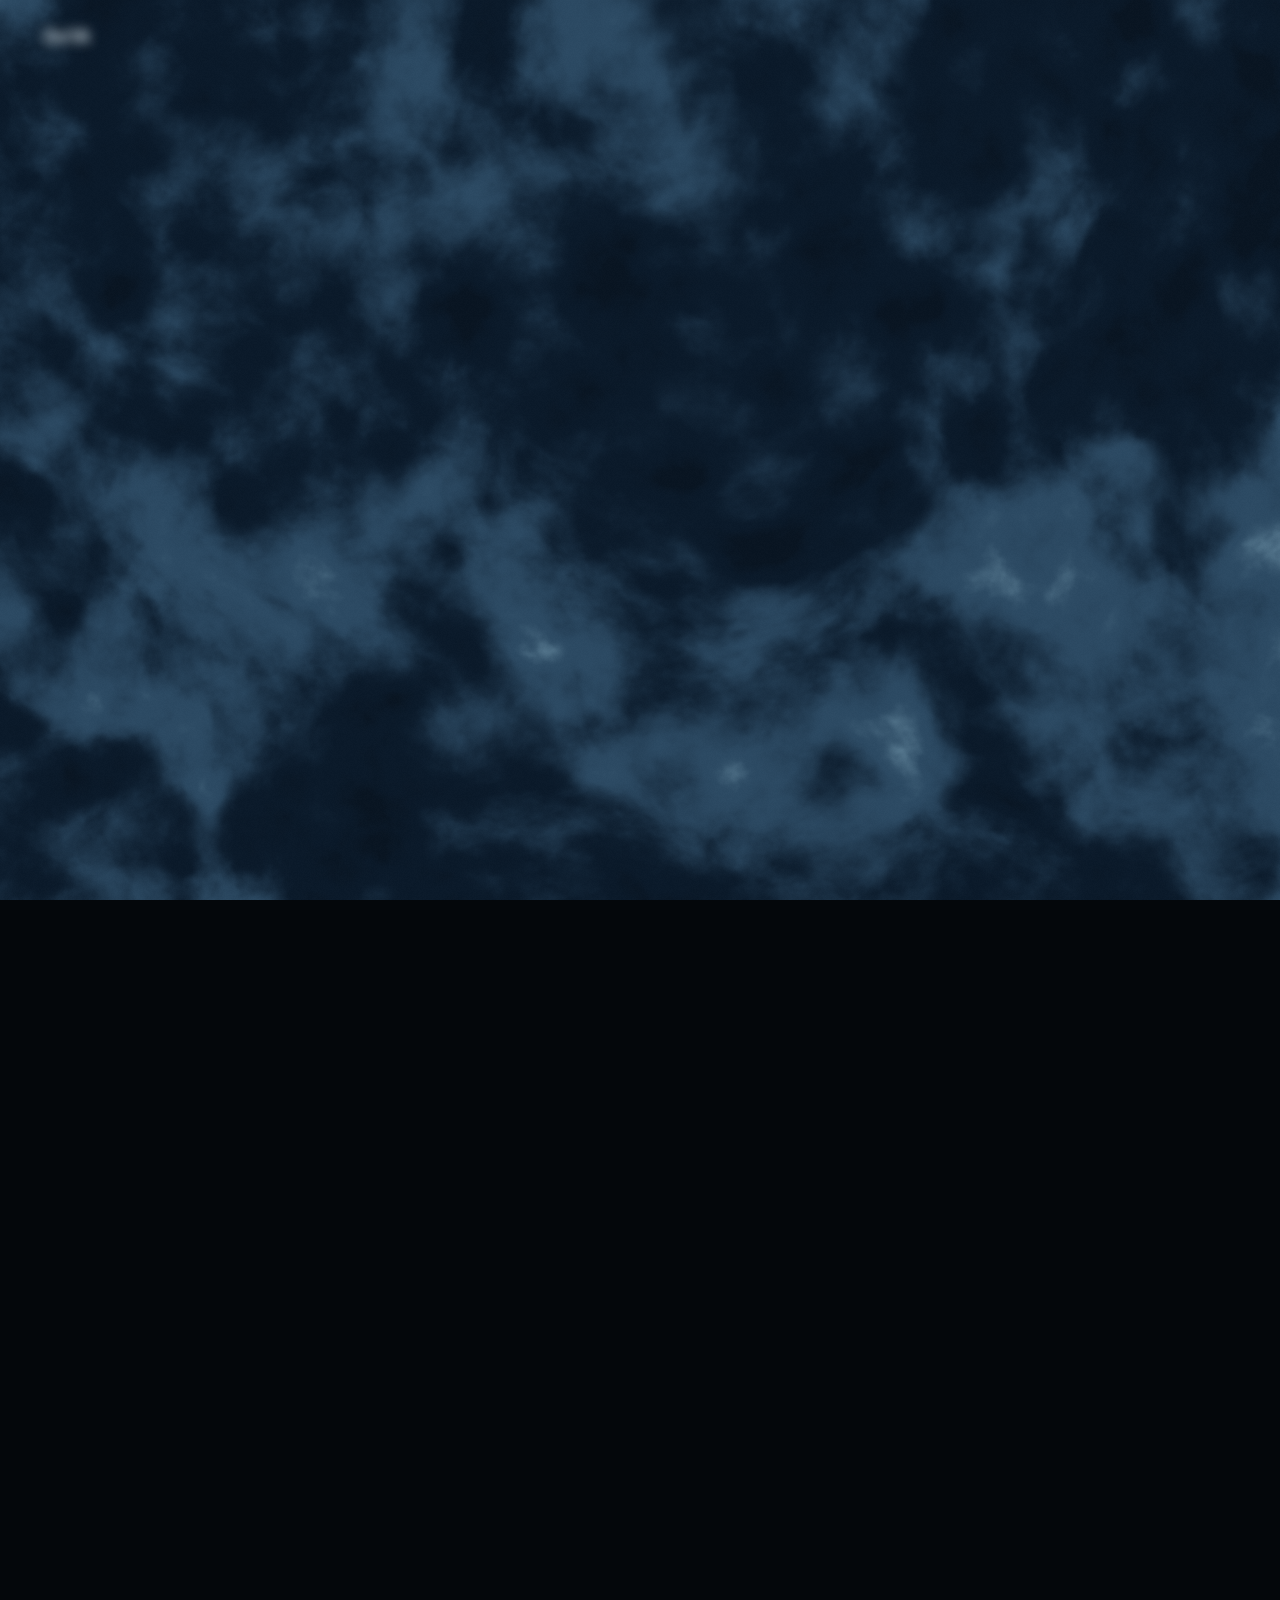
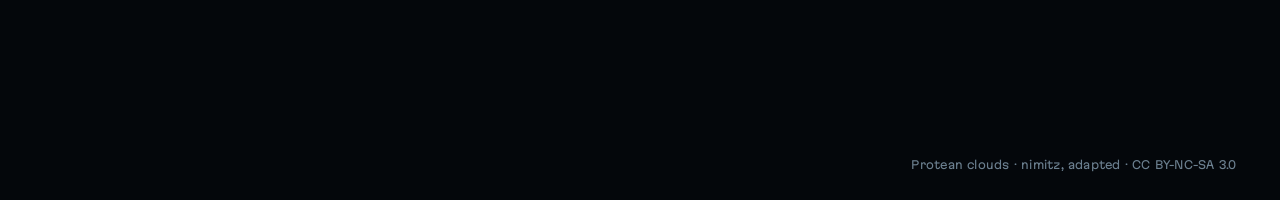
==== commit 603a90e4: "Hidden tab title: just 0x1A Co-Authored-By: Claude Opus 5.5 <noreply@anthropic.com>" ====
--- a/index.html
+++ b/index.html
@@ -43,9 +43,9 @@
 </script>
 <style>html{background:#04070b}body{visibility:hidden}</style>
 <script>(function(d){d.classList.add("js");try{if(sessionStorage.getItem("0x1a.flood"))d.style.background="#142638"}catch(e){}function nb(){if(!window.__boot)d.classList.add("noboot")}function chk(){if(window.__boot)return;if(!document.hidden)return nb();document.addEventListener("visibilitychange",function v(){if(document.hidden)return;document.removeEventListener("visibilitychange",v);setTimeout(chk,1500)})}setTimeout(chk,7000);addEventListener("error",function(e){var s=e.target;if(s&&s.tagName==="SCRIPT"&&/\/assets\//.test(s.src||"")||/\/assets\/[^\/]+\.js/.test(e.filename||""))nb()},true)})(document.documentElement)</script>
-  <script type="module" crossorigin src="/assets/home-C2VTDM-_.js"></script>
-  <link rel="modulepreload" crossorigin href="/assets/main-Dy-m-MPh.js">
-  <link rel="modulepreload" crossorigin href="/assets/projects-Cs09A8gr.js">
+  <script type="module" crossorigin src="/assets/home-DdH7v6-m.js"></script>
+  <link rel="modulepreload" crossorigin href="/assets/main-Cjac9kMQ.js">
+  <link rel="modulepreload" crossorigin href="/assets/projects-D0b5fTNf.js">
   <link rel="stylesheet" crossorigin href="/assets/main-BTXMD4eY.css">
   <link rel="stylesheet" crossorigin href="/assets/home-BWocNorL.css">
 </head>
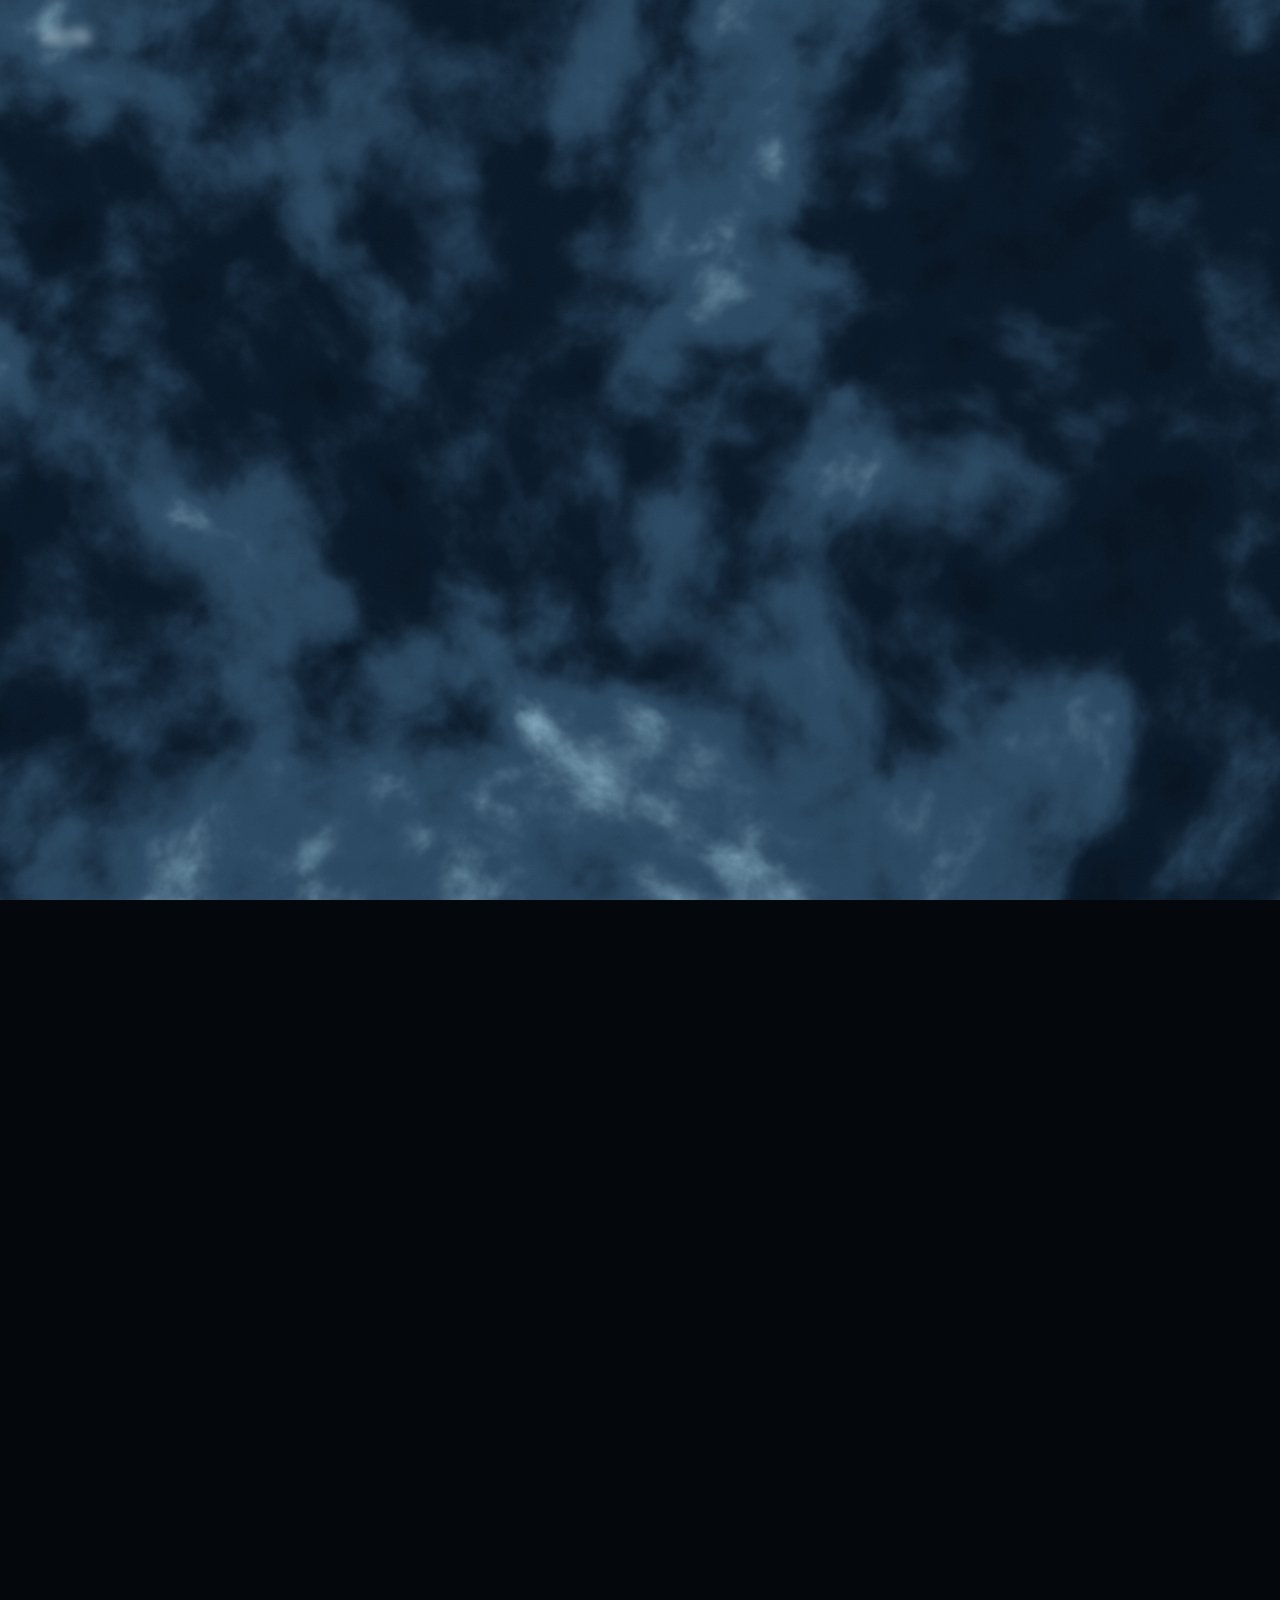
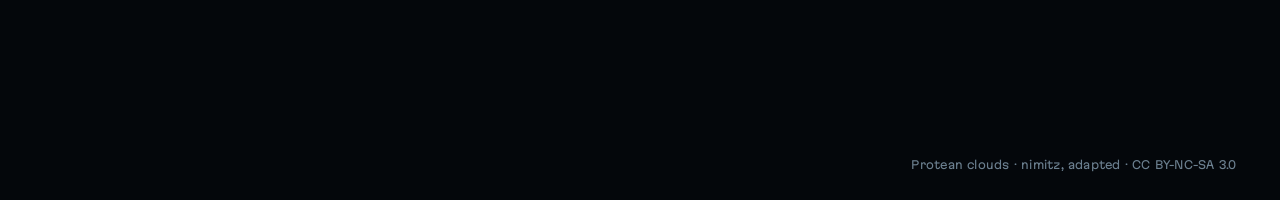
==== commit c52ce607: "Home description: shorter, first person Co-Authored-By: Claude Opus 5.5 <noreply@anthropic.com>" ====
--- a/index.html
+++ b/index.html
@@ -4,7 +4,7 @@
 <meta charset="utf-8">
 <meta name="viewport" content="width=device-width, initial-scale=1">
 <title>0x1A: переводы и порты игр</title>
-<meta name="description" content="0x1A делает переводы и порты игр. Первый проект: Danganronpa V3 на русском для Nintendo Switch и эмуляторов.">
+<meta name="description" content="Перевожу и портирую игры. Danganronpa V3 на русском для Switch и эмуляторов.">
 <meta name="keywords" content="0x1A, переводы игр, порты игр, Danganronpa V3 на русском">
 <link rel="canonical" href="https://0x1a.cc/">
 <meta name="theme-color" content="#04070b">
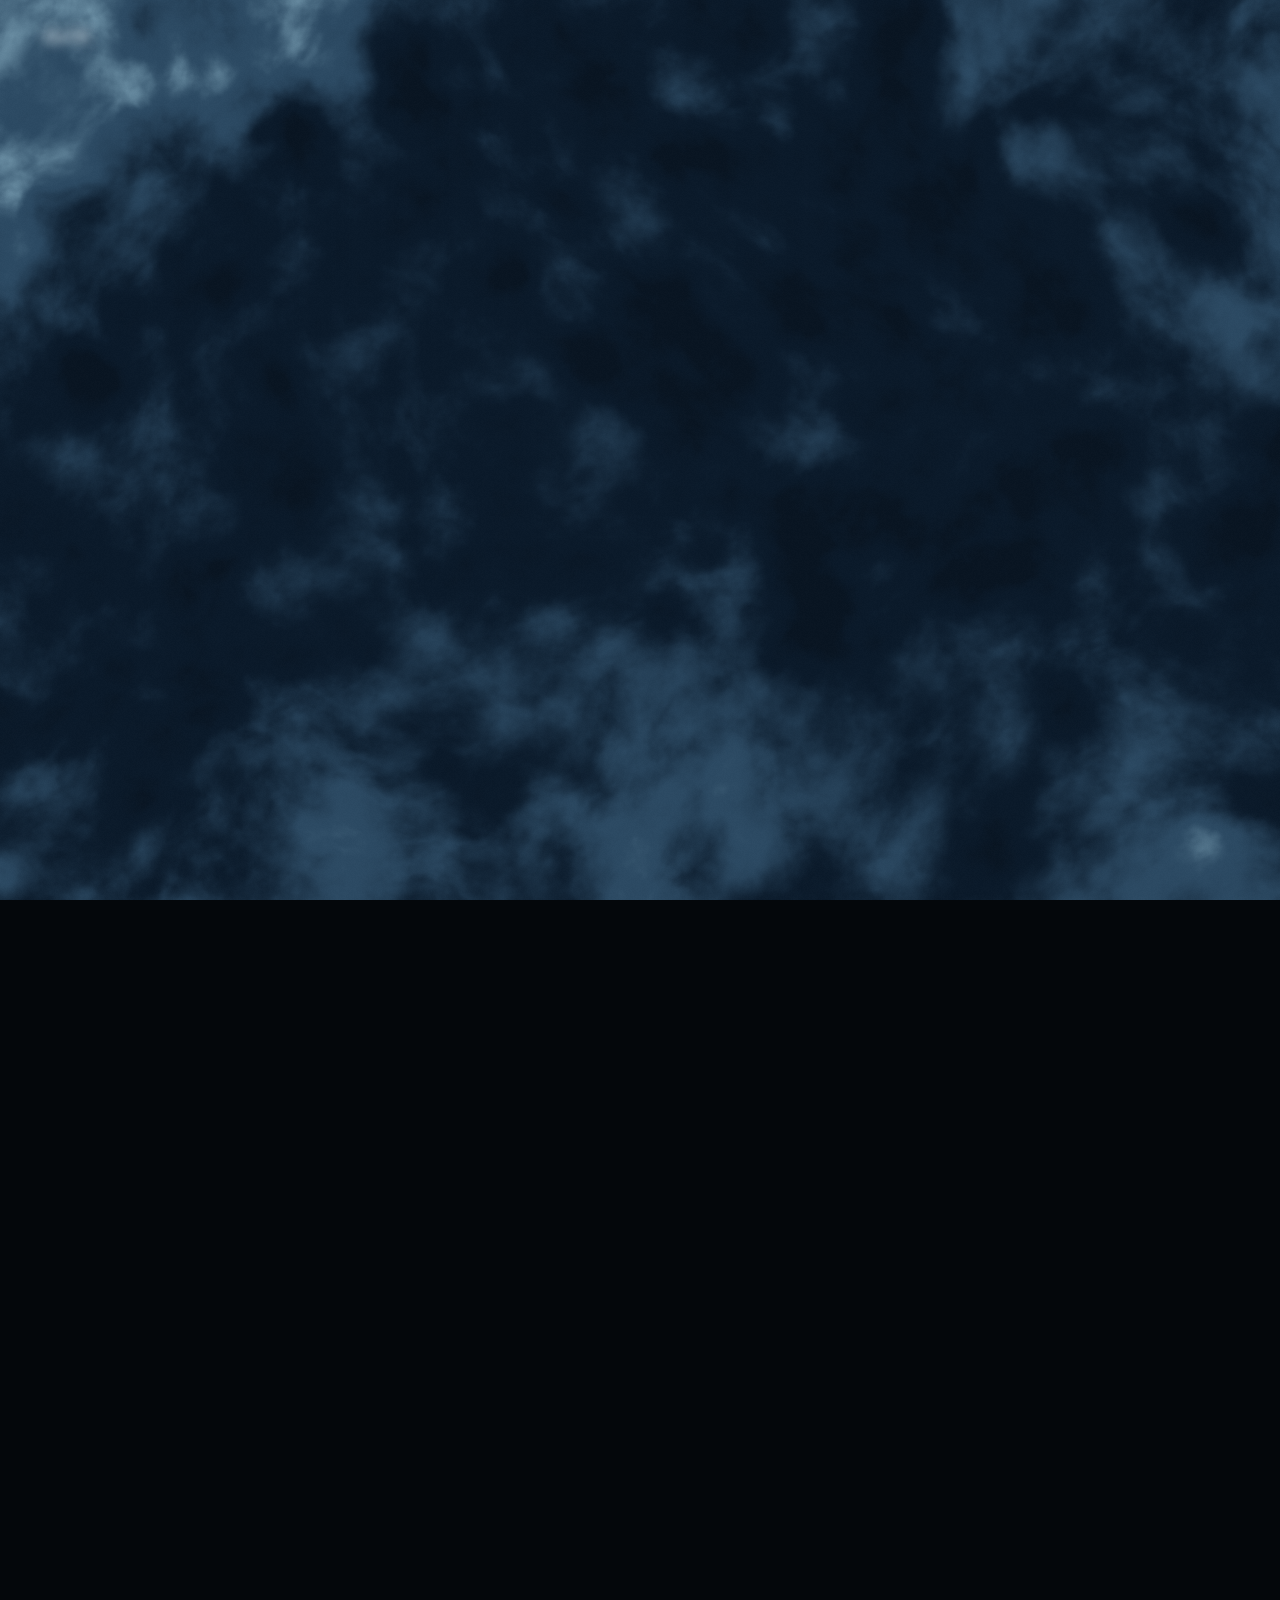
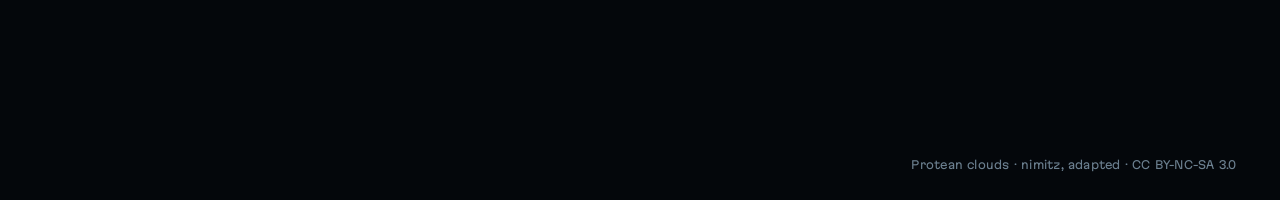
==== commit 8387c223: "Status board: Апдейт instead of Релиз Co-Authored-By: Claude Opus 5.5 <noreply@anthropic.com>" ====
--- a/index.html
+++ b/index.html
@@ -43,9 +43,9 @@
 </script>
 <style>html{background:#04070b}body{visibility:hidden}</style>
 <script>(function(d){d.classList.add("js");try{if(sessionStorage.getItem("0x1a.flood"))d.style.background="#142638"}catch(e){}function nb(){if(!window.__boot)d.classList.add("noboot")}function chk(){if(window.__boot)return;if(!document.hidden)return nb();document.addEventListener("visibilitychange",function v(){if(document.hidden)return;document.removeEventListener("visibilitychange",v);setTimeout(chk,1500)})}setTimeout(chk,7000);addEventListener("error",function(e){var s=e.target;if(s&&s.tagName==="SCRIPT"&&/\/assets\//.test(s.src||"")||/\/assets\/[^\/]+\.js/.test(e.filename||""))nb()},true)})(document.documentElement)</script>
-  <script type="module" crossorigin src="/assets/home-DdH7v6-m.js"></script>
-  <link rel="modulepreload" crossorigin href="/assets/main-Cjac9kMQ.js">
-  <link rel="modulepreload" crossorigin href="/assets/projects-D0b5fTNf.js">
+  <script type="module" crossorigin src="/assets/home-CQLDXoY3.js"></script>
+  <link rel="modulepreload" crossorigin href="/assets/main-pWI8jRwS.js">
+  <link rel="modulepreload" crossorigin href="/assets/projects-COIuiTj8.js">
   <link rel="stylesheet" crossorigin href="/assets/main-BTXMD4eY.css">
   <link rel="stylesheet" crossorigin href="/assets/home-BWocNorL.css">
 </head>
@@ -70,7 +70,7 @@
       <div class="board">
         <p class="board__time" data-reveal><span class="odo" data-clock data-wake></span><span class="lbl" data-i18n="status.msk">МСК</span></p>
         <p class="board__line board__now" data-reveal><span class="lbl" data-i18n="status.now">Сейчас</span> <b data-i18n="status.task">редактура drv3ru</b></p>
-        <p class="board__line board__last" data-reveal><span class="lbl" data-i18n="status.release">Релиз</span> <b data-i18n="status.release.v">7 октября</b></p>
+        <p class="board__line board__last" data-reveal><span class="lbl" data-i18n="status.release">Апдейт</span> <b data-i18n="status.release.v">7 октября</b></p>
       </div>
     </header>
 
